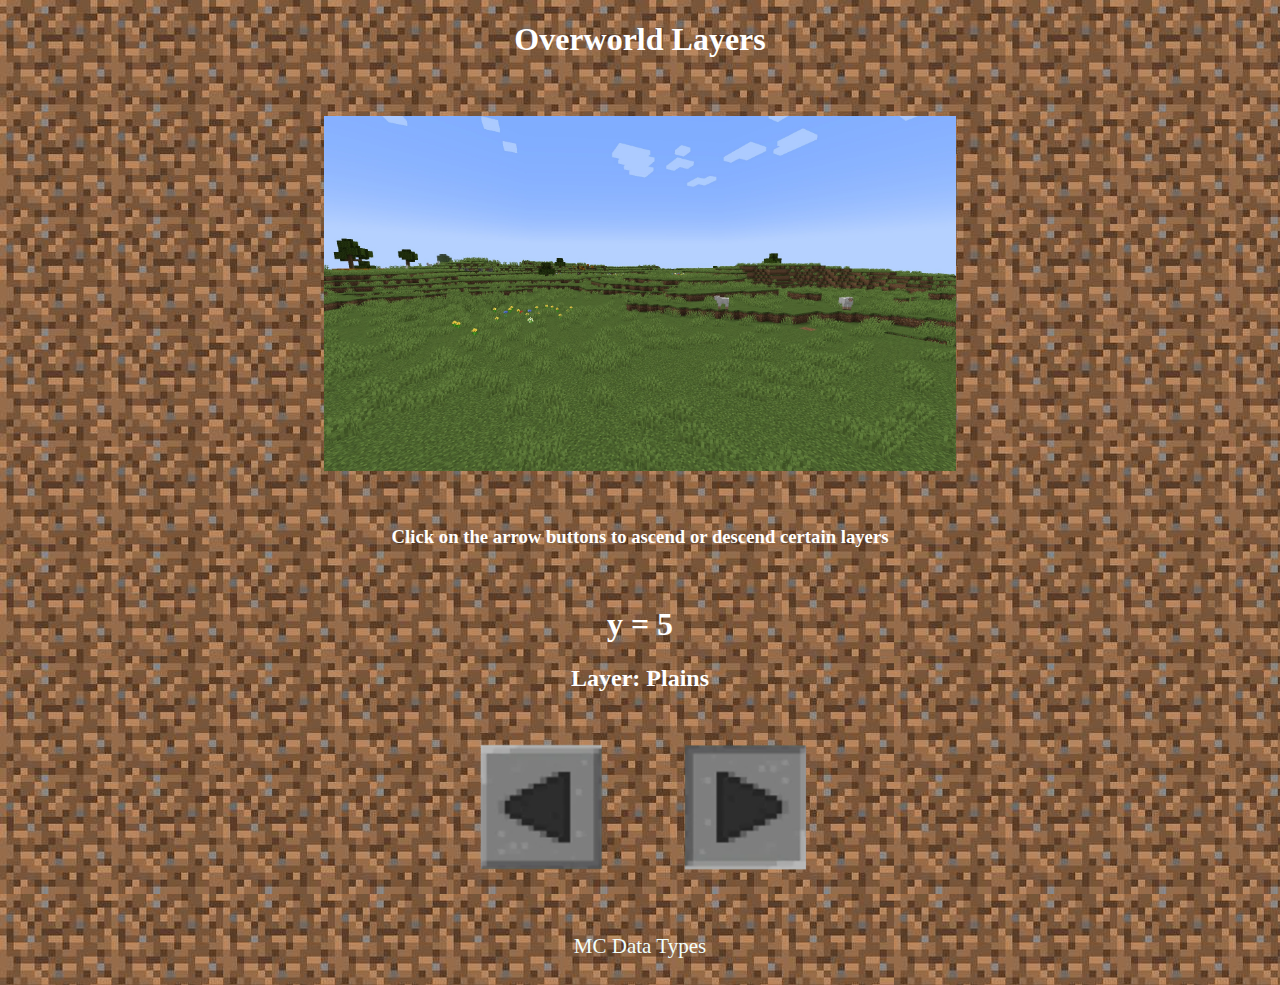
==== overworld_layers.html @ c02e71a8 "Made Another Revamp of index.html" ====
<!DOCTYPE html>
<html lang="en">
<head>
    <meta charset="UTF-8">
    <meta http-equiv="X-UA-Compatible" content="IE=edge">
    <meta name="viewport" content="width=device-width, initial-scale=1.0">
    <title>ICSpark: Minecraft Code Gallery</title>
    <link rel="stylesheet" href="style.css">
</head>
<body>
    <h1>Overworld Layers</h1>
    
    <br><br>

    <img src="images/plains.jpg" width="50%" height="50%" class="centerElement" id="imageLayer" alt="supahflatz">

    <br><br>
    <h3 style="color:white;text-align:center;">Click on the arrow buttons to ascend or descend certain layers</h3>
    <br>
    <h1 id="getVerticalPosition">y = 5</h1>
    <!-- white-space:nowrap; -->
    <h2 id="layerName" style="text-align:center;">Layer: Plains</h2>

    <!-- Need div tag to center two images on the same row -->
    <div class="centerElement">
        <img src="images/Left_Arrow.png" id="descend" alt="left">
        <img src="images/Right_Arrow.png" id="ascend" alt="right">
    </div>
    
    <br>
    
    <a href="index.html" class="centerElement">MC Data Types</a>
    <br>
    
    <script src="script.js"></script>
</body>
</html>
---- style.css ----
/* minecraft font is ready to be used */
@import url("https://fontlibrary.org//face/minecraftia");

body {
    background-image: url(images/dirt_background.jpg);
    font-family: 'MinecraftiaRegular';
}

#info {
    background-image: url(images/shaders_backdrop.jpg);    
}

h1 {
    color:white;
    text-align: center;
}

h2, h3 {
    color: white;
}

p {
    color:white;
    font-family: 'MinecraftiaRegular';
    font-size: larger;
}

pre {
    color:white;
    font-family: 'MinecraftiaRegular';
    font-size: larger;
}

a {
    text-align: center;
    color:azure;
    font-size: 21px;
    text-decoration: none;
    
}

a:hover {
    color:orange;
}

button {
    background-color: gray;
}

#preselect:hover {
    color:orange;
}
#preselect:active {
    color:orangered;
}

.centerElements {
    display: flex;
    justify-content: space-around;
    align-items: center;
    /* margin-right: 96px; */
    flex-direction: row;
}

.centerText {
    display: flex;
    justify-content: space-between;
    align-items: center;
    /* margin-right: 96px; */
    flex-direction: row;
}

.changeImageSize {
    width: 255px;
    height: 255px;
}

.changeImageSize2 {
    width: 320px;
    height: 320px;
}

.changeImageSize3 {
    width: 600px;
    height: 300px;
}

/* Another way to center elements */
.centerElement {
    /* dsplay block displays image similar to how a paragraph is displayed */
    display: block;
    text-align: center;
    margin-left: auto;
    margin-right: auto;
}

/* style="margin-left: 144px; margin-bottom: 48px;"style="margin-left: 24px;"style="margin-left: 16px;" */
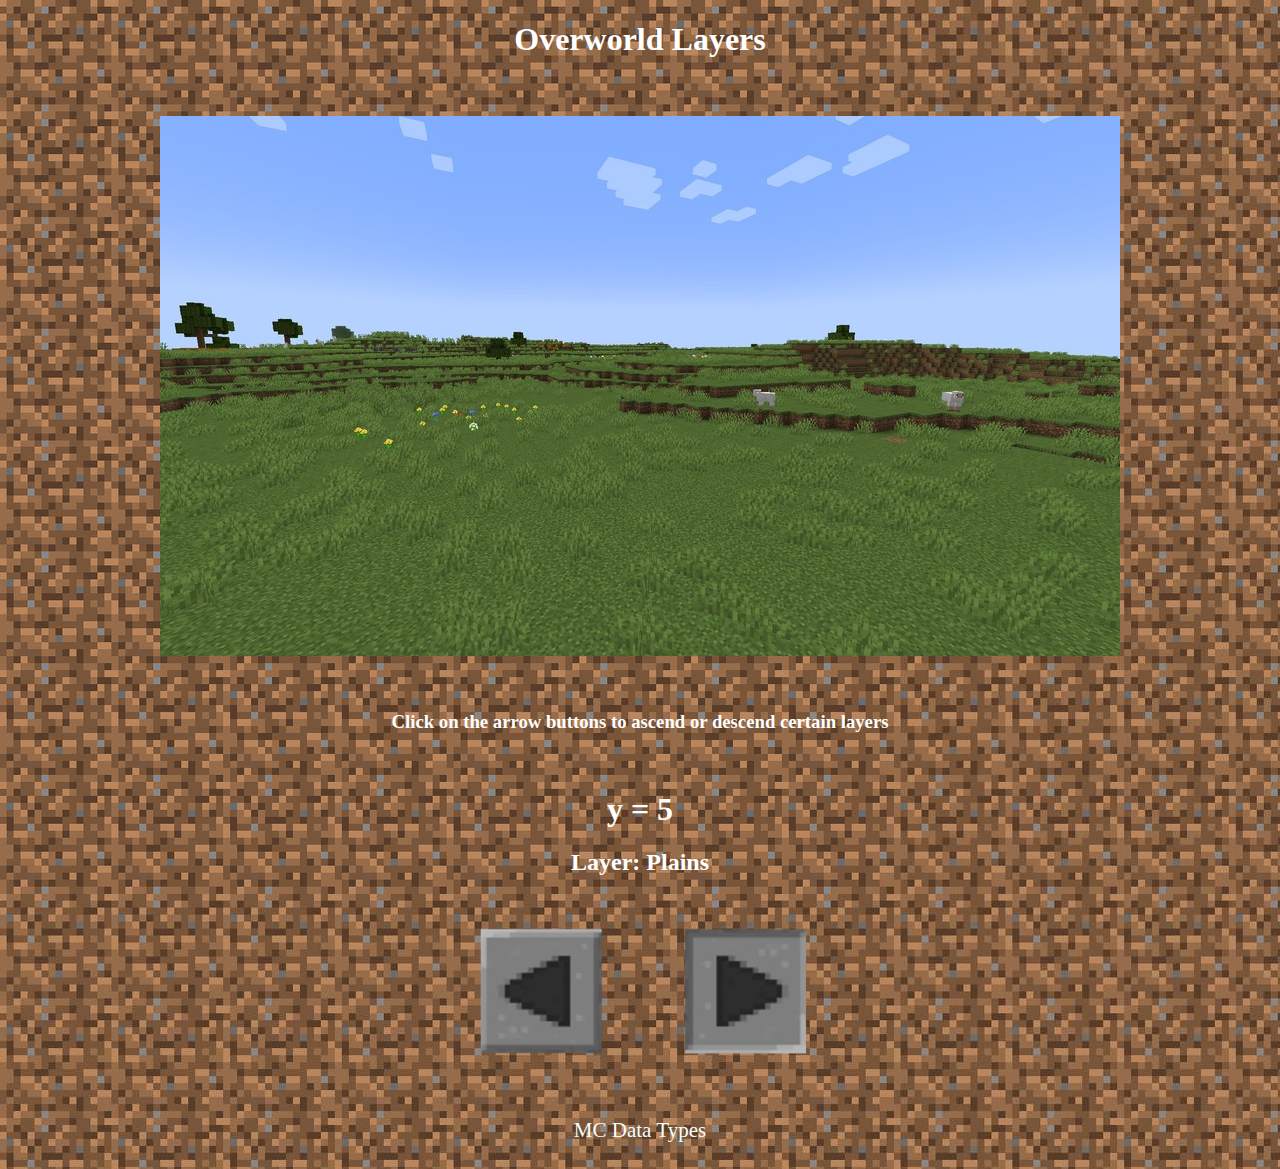
==== commit 8633b18b: "Resized the overworld layers images" ====
--- a/overworld_layers.html
+++ b/overworld_layers.html
@@ -12,7 +12,7 @@
     
     <br><br>
 
-    <img src="images/plains.jpg" width="50%" height="50%" class="centerElement" id="imageLayer" alt="supahflatz">
+    <img src="images/plains.jpg" class="centerElement" id="imageLayer" alt="supahflatz">
 
     <br><br>
     <h3 style="color:white;text-align:center;">Click on the arrow buttons to ascend or descend certain layers</h3>
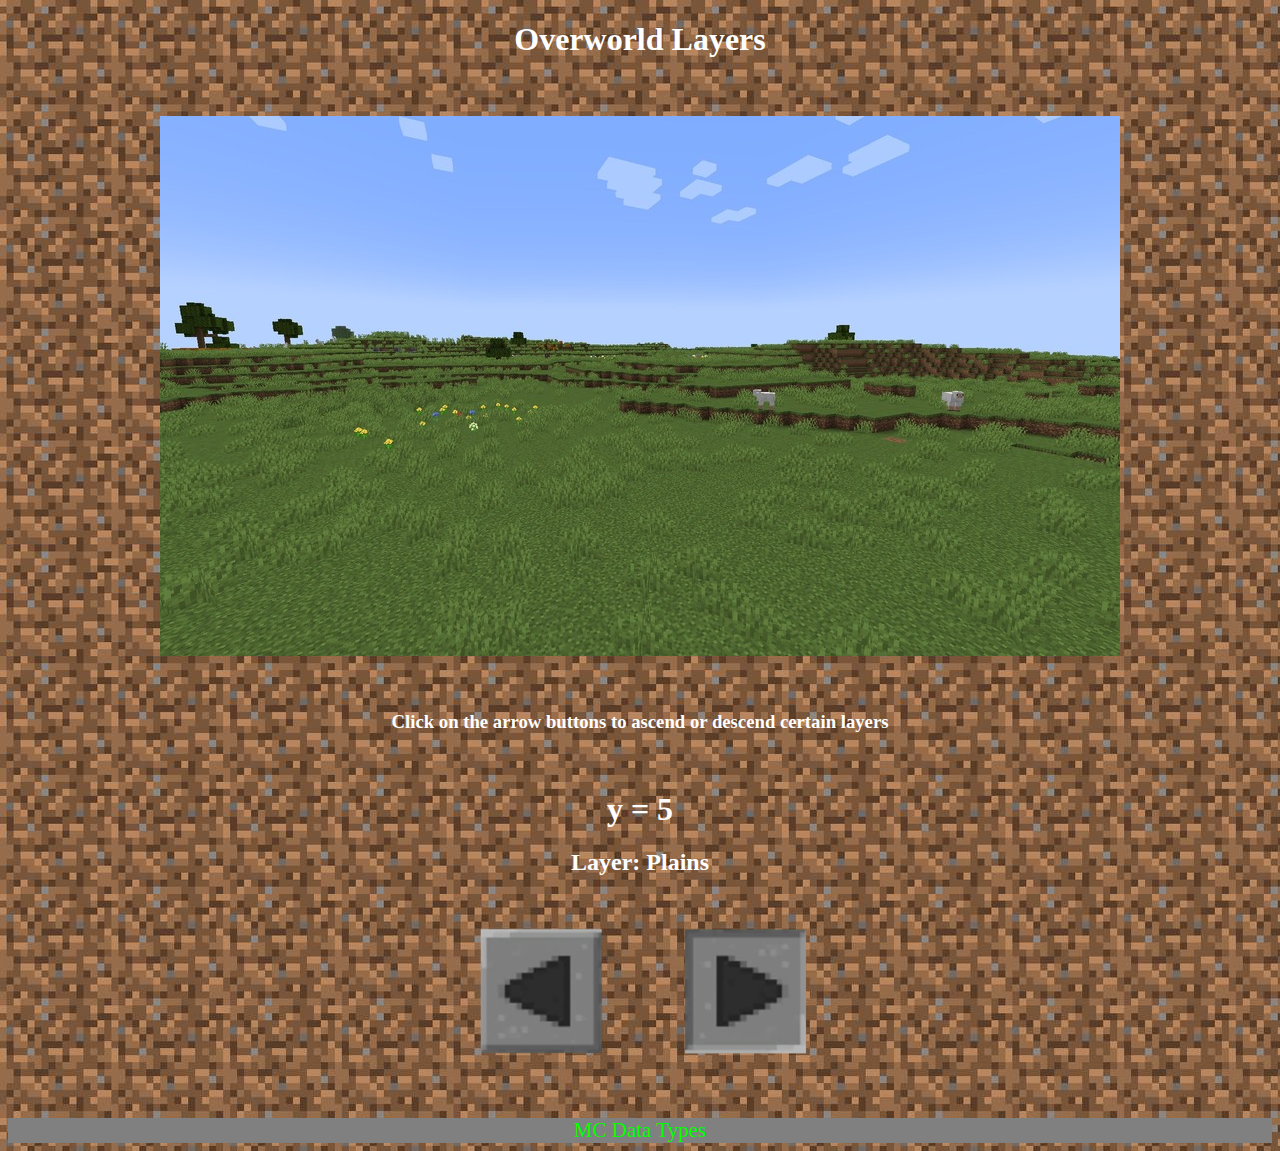
==== commit 6c3611b2: "small changes" ====
--- a/overworld_layers.html
+++ b/overworld_layers.html
@@ -15,11 +15,11 @@
     <img src="images/plains.jpg" class="centerElement" id="imageLayer" alt="supahflatz">
 
     <br><br>
-    <h3 style="color:white;text-align:center;">Click on the arrow buttons to ascend or descend certain layers</h3>
+    <h3 class="centerElements">Click on the arrow buttons to ascend or descend certain layers</h3>
     <br>
     <h1 id="getVerticalPosition">y = 5</h1>
     <!-- white-space:nowrap; -->
-    <h2 id="layerName" style="text-align:center;">Layer: Plains</h2>
+    <h2 id="layerName" class="centerElements">Layer: Plains</h2>
 
     <!-- Need div tag to center two images on the same row -->
     <div class="centerElement">
@@ -29,8 +29,8 @@
     
     <br>
     
-    <a href="index.html" class="centerElement">MC Data Types</a>
-    <br>
+    <a href="index.html" class="centerElements">MC Data Types</a>
+    
     
     <script src="script.js"></script>
 </body>
--- a/style.css
+++ b/style.css
@@ -6,67 +6,41 @@
     font-family: 'MinecraftiaRegular';
 }
 
-#info {
-    background-image: url(images/shaders_backdrop.jpg);    
-}
-
 h1 {
     color:white;
     text-align: center;
 }
 
+/* Join 2 tags together to have the same styling (and write less code) */
 h2, h3 {
     color: white;
 }
 
-p {
+/* Join 2 tags together to have the same styling (and write less code) */
+p, pre {
     color:white;
     font-family: 'MinecraftiaRegular';
     font-size: larger;
 }
 
-pre {
+/* pre {
     color:white;
     font-family: 'MinecraftiaRegular';
     font-size: larger;
-}
+} */
 
 a {
     text-align: center;
-    color:azure;
+    background-color: gray;
+    color: rgb(0, 255, 0);
     font-size: 21px;
     text-decoration: none;
-    
-}
-
-a:hover {
-    color:orange;
-}
-
-button {
-    background-color: gray;
-}
-
-#preselect:hover {
-    color:orange;
-}
-#preselect:active {
-    color:orangered;
 }
 
 .centerElements {
     display: flex;
     justify-content: space-around;
     align-items: center;
-    /* margin-right: 96px; */
-    flex-direction: row;
-}
-
-.centerText {
-    display: flex;
-    justify-content: space-between;
-    align-items: center;
-    /* margin-right: 96px; */
     flex-direction: row;
 }
 
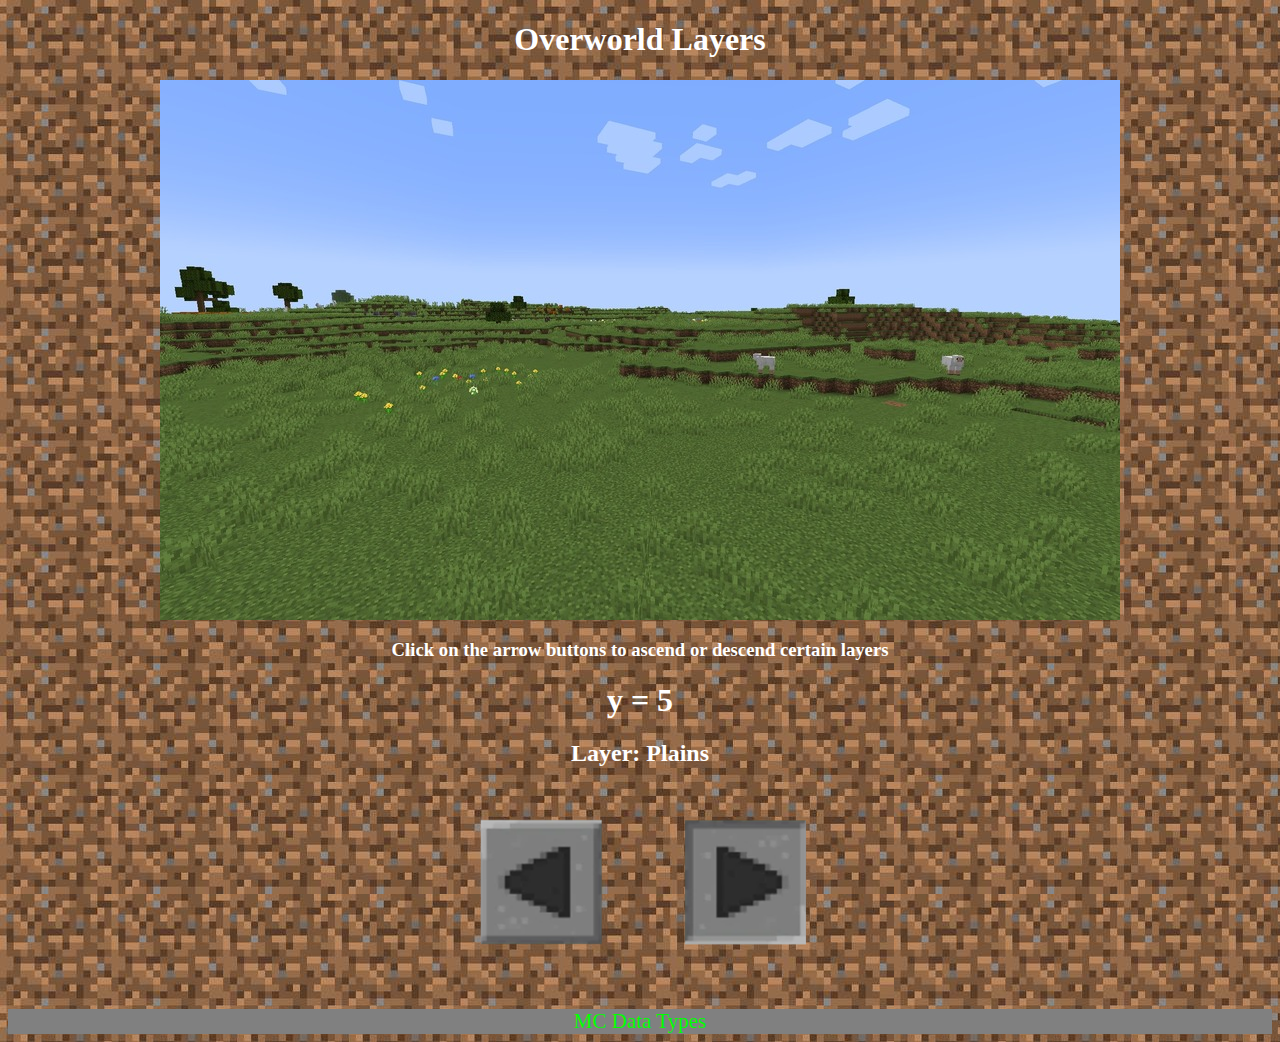
==== commit ffc6b3fa: "Made code comments" ====
--- a/overworld_layers.html
+++ b/overworld_layers.html
@@ -9,20 +9,15 @@
 </head>
 <body>
     <h1>Overworld Layers</h1>
-    
-    <br><br>
 
-    <img src="images/plains.jpg" class="centerElement" id="imageLayer" alt="supahflatz">
+    <img src="images/plains.jpg" class="centerElements" id="imageLayer" alt="supahflatz">
 
-    <br><br>
     <h3 class="centerElements">Click on the arrow buttons to ascend or descend certain layers</h3>
-    <br>
     <h1 id="getVerticalPosition">y = 5</h1>
-    <!-- white-space:nowrap; -->
     <h2 id="layerName" class="centerElements">Layer: Plains</h2>
 
     <!-- Need div tag to center two images on the same row -->
-    <div class="centerElement">
+    <div class="centerElements">
         <img src="images/Left_Arrow.png" id="descend" alt="left">
         <img src="images/Right_Arrow.png" id="ascend" alt="right">
     </div>
--- a/style.css
+++ b/style.css
@@ -1,11 +1,14 @@
 /* minecraft font is ready to be used */
 @import url("https://fontlibrary.org//face/minecraftia");
 
+/* changes the backgroud to a dirt block texture */
+/* anywhere on the webpage will now have the minecraft font */
 body {
     background-image: url(images/dirt_background.jpg);
     font-family: 'MinecraftiaRegular';
 }
 
+/* header 1 is positioned at the center and its text color is white */
 h1 {
     color:white;
     text-align: center;
@@ -17,55 +20,41 @@
 }
 
 /* Join 2 tags together to have the same styling (and write less code) */
-p, pre {
+pre {
     color:white;
     font-family: 'MinecraftiaRegular';
     font-size: larger;
 }
 
-/* pre {
-    color:white;
-    font-family: 'MinecraftiaRegular';
-    font-size: larger;
-} */
-
-a {
-    text-align: center;
-    background-color: gray;
-    color: rgb(0, 255, 0);
-    font-size: 21px;
-    text-decoration: none;
-}
-
-.centerElements {
-    display: flex;
-    justify-content: space-around;
-    align-items: center;
-    flex-direction: row;
-}
-
 .changeImageSize {
-    width: 255px;
-    height: 255px;
-}
-
-.changeImageSize2 {
-    width: 320px;
-    height: 320px;
-}
-
-.changeImageSize3 {
     width: 600px;
     height: 300px;
 }
 
-/* Another way to center elements */
-.centerElement {
-    /* dsplay block displays image similar to how a paragraph is displayed */
+/* centers text and images */
+.centerElements {
+    /* display: flex;
+    justify-content: space-around;
+    align-items: center;
+    flex-direction: row; */
     display: block;
     text-align: center;
     margin-left: auto;
     margin-right: auto;
 }
 
-/* style="margin-left: 144px; margin-bottom: 48px;"style="margin-left: 24px;"style="margin-left: 16px;" */+/* makes a link look like a minecraft button with green text positioned at the center */
+a {
+    text-align: center;
+    background-color: gray;
+    color: rgb(0, 255, 0);
+    font-size: 21px;
+
+    /* removes underline of links */
+    text-decoration: none;
+}
+
+
+
+
+
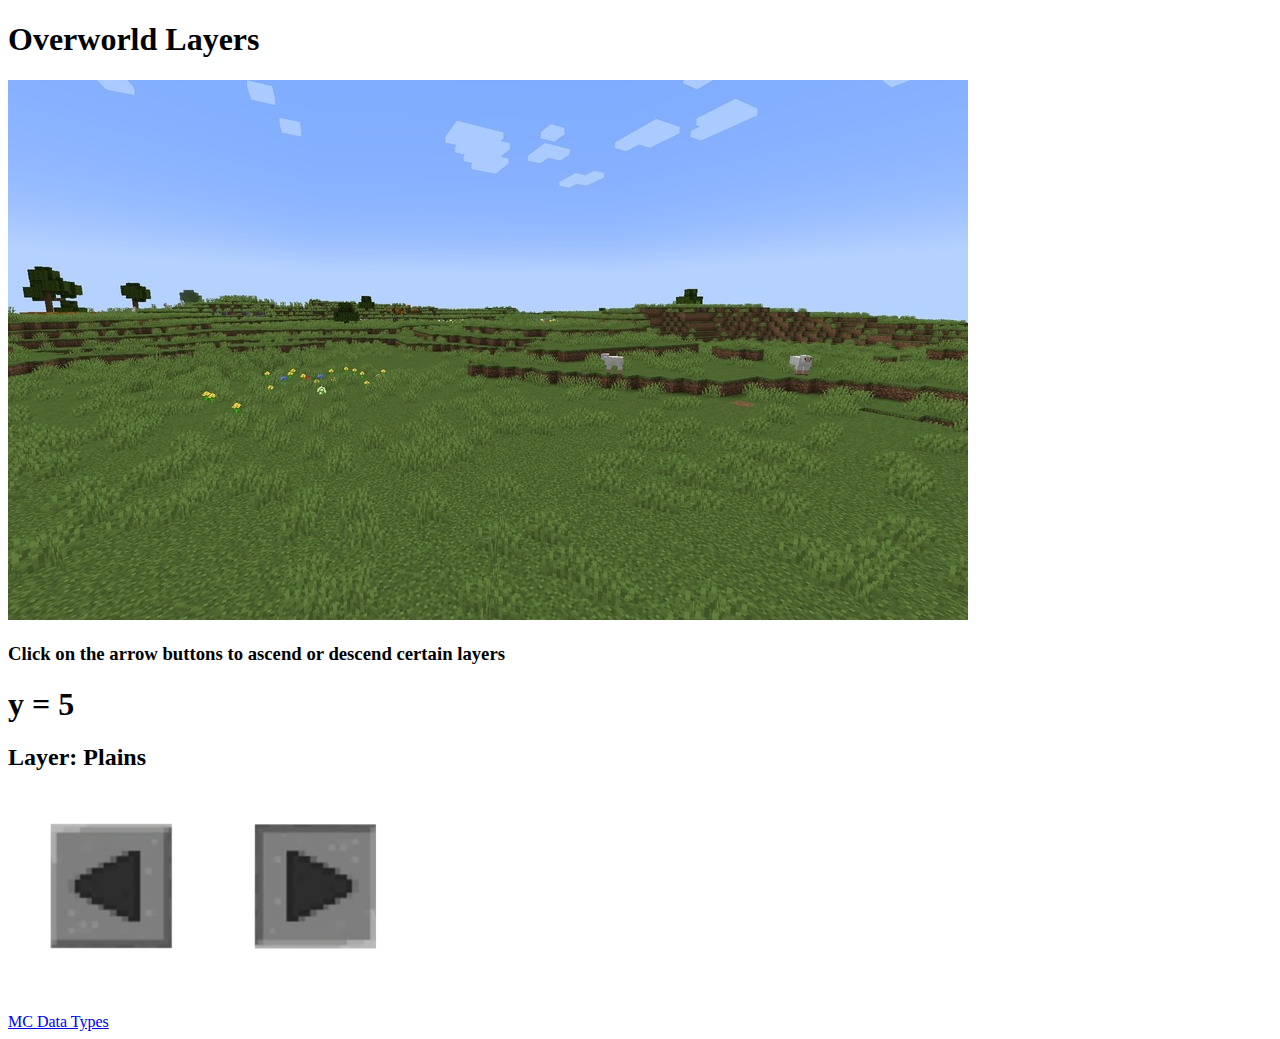
==== commit 924da4cf: "unliked CSS for requirements" ====
--- a/overworld_layers.html
+++ b/overworld_layers.html
@@ -5,7 +5,9 @@
     <meta http-equiv="X-UA-Compatible" content="IE=edge">
     <meta name="viewport" content="width=device-width, initial-scale=1.0">
     <title>ICSpark: Minecraft Code Gallery</title>
-    <link rel="stylesheet" href="style.css">
+
+    <!-- enables the CSS file to format and decorate the webpage -->
+    <!-- <link rel="stylesheet" href="style.css"> -->
 </head>
 <body>
     <h1>Overworld Layers</h1>
@@ -26,7 +28,7 @@
     
     <a href="index.html" class="centerElements">MC Data Types</a>
     
-    
+    <!-- enables the JavaScript file to create more functionalities on this webpage -->
     <script src="script.js"></script>
 </body>
 </html>--- a/style.css
+++ b/style.css
@@ -26,11 +26,6 @@
     font-size: larger;
 }
 
-.changeImageSize {
-    width: 600px;
-    height: 300px;
-}
-
 /* centers text and images */
 .centerElements {
     /* display: flex;
@@ -39,6 +34,9 @@
     flex-direction: row; */
     display: block;
     text-align: center;
+
+    /* when margin-left and margin-right are set to auto, they'll make some elements positioned at the center */
+    /* this is because both margin-left and margin-right are pushing to the right and to the left, making the image at the center */
     margin-left: auto;
     margin-right: auto;
 }
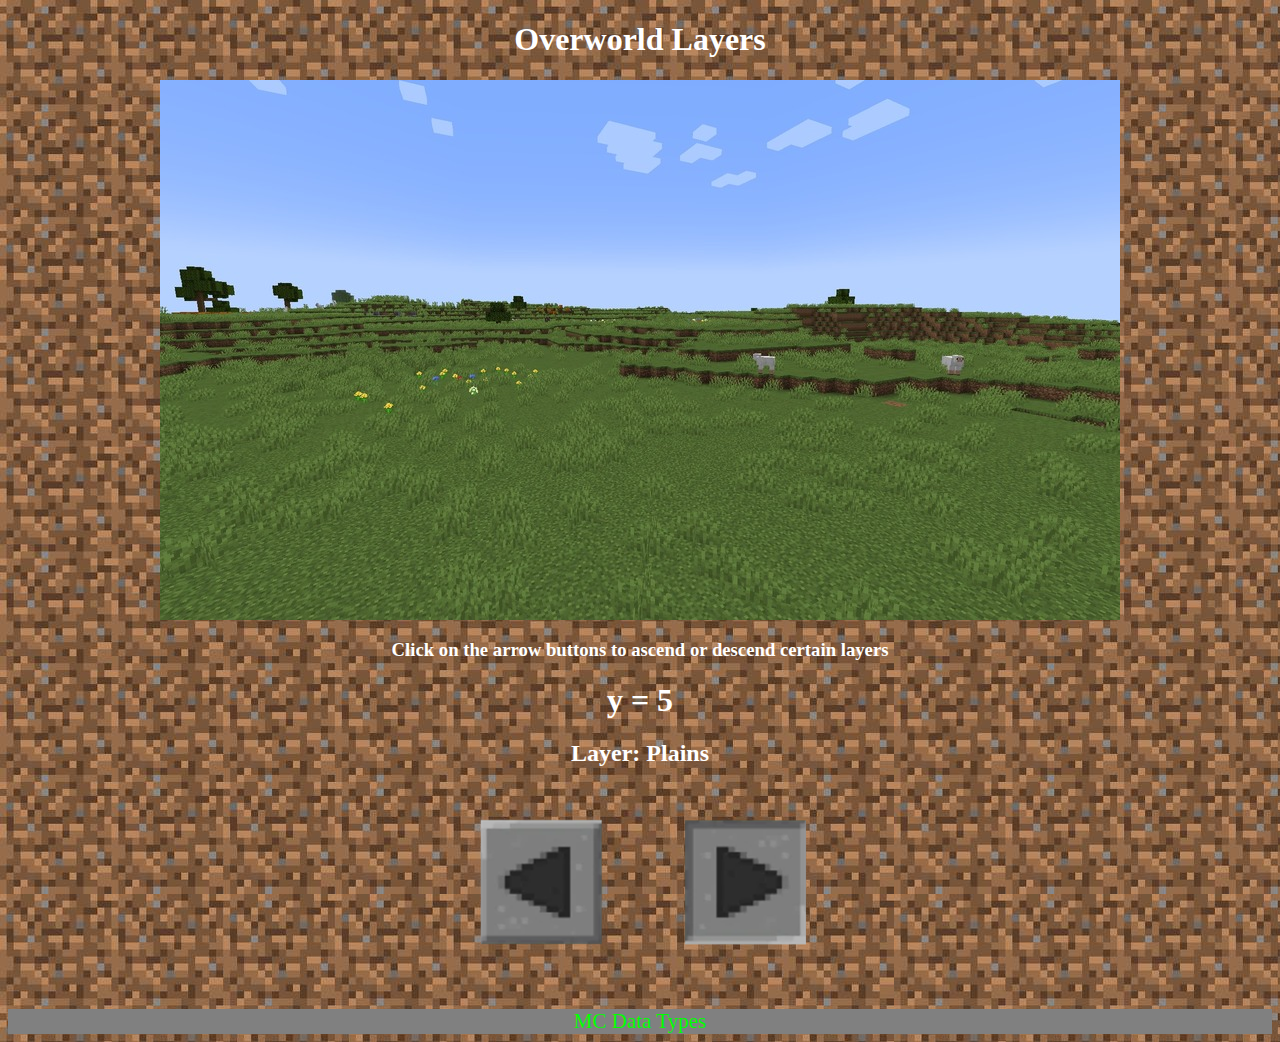
==== commit 23c0c29e: "Update overworld_layers.html" ====
--- a/overworld_layers.html
+++ b/overworld_layers.html
@@ -7,7 +7,7 @@
     <title>ICSpark: Minecraft Code Gallery</title>
 
     <!-- enables the CSS file to format and decorate the webpage -->
-    <!-- <link rel="stylesheet" href="style.css"> -->
+    <link rel="stylesheet" href="style.css">
 </head>
 <body>
     <h1>Overworld Layers</h1>
@@ -31,4 +31,4 @@
     <!-- enables the JavaScript file to create more functionalities on this webpage -->
     <script src="script.js"></script>
 </body>
-</html>+</html>
